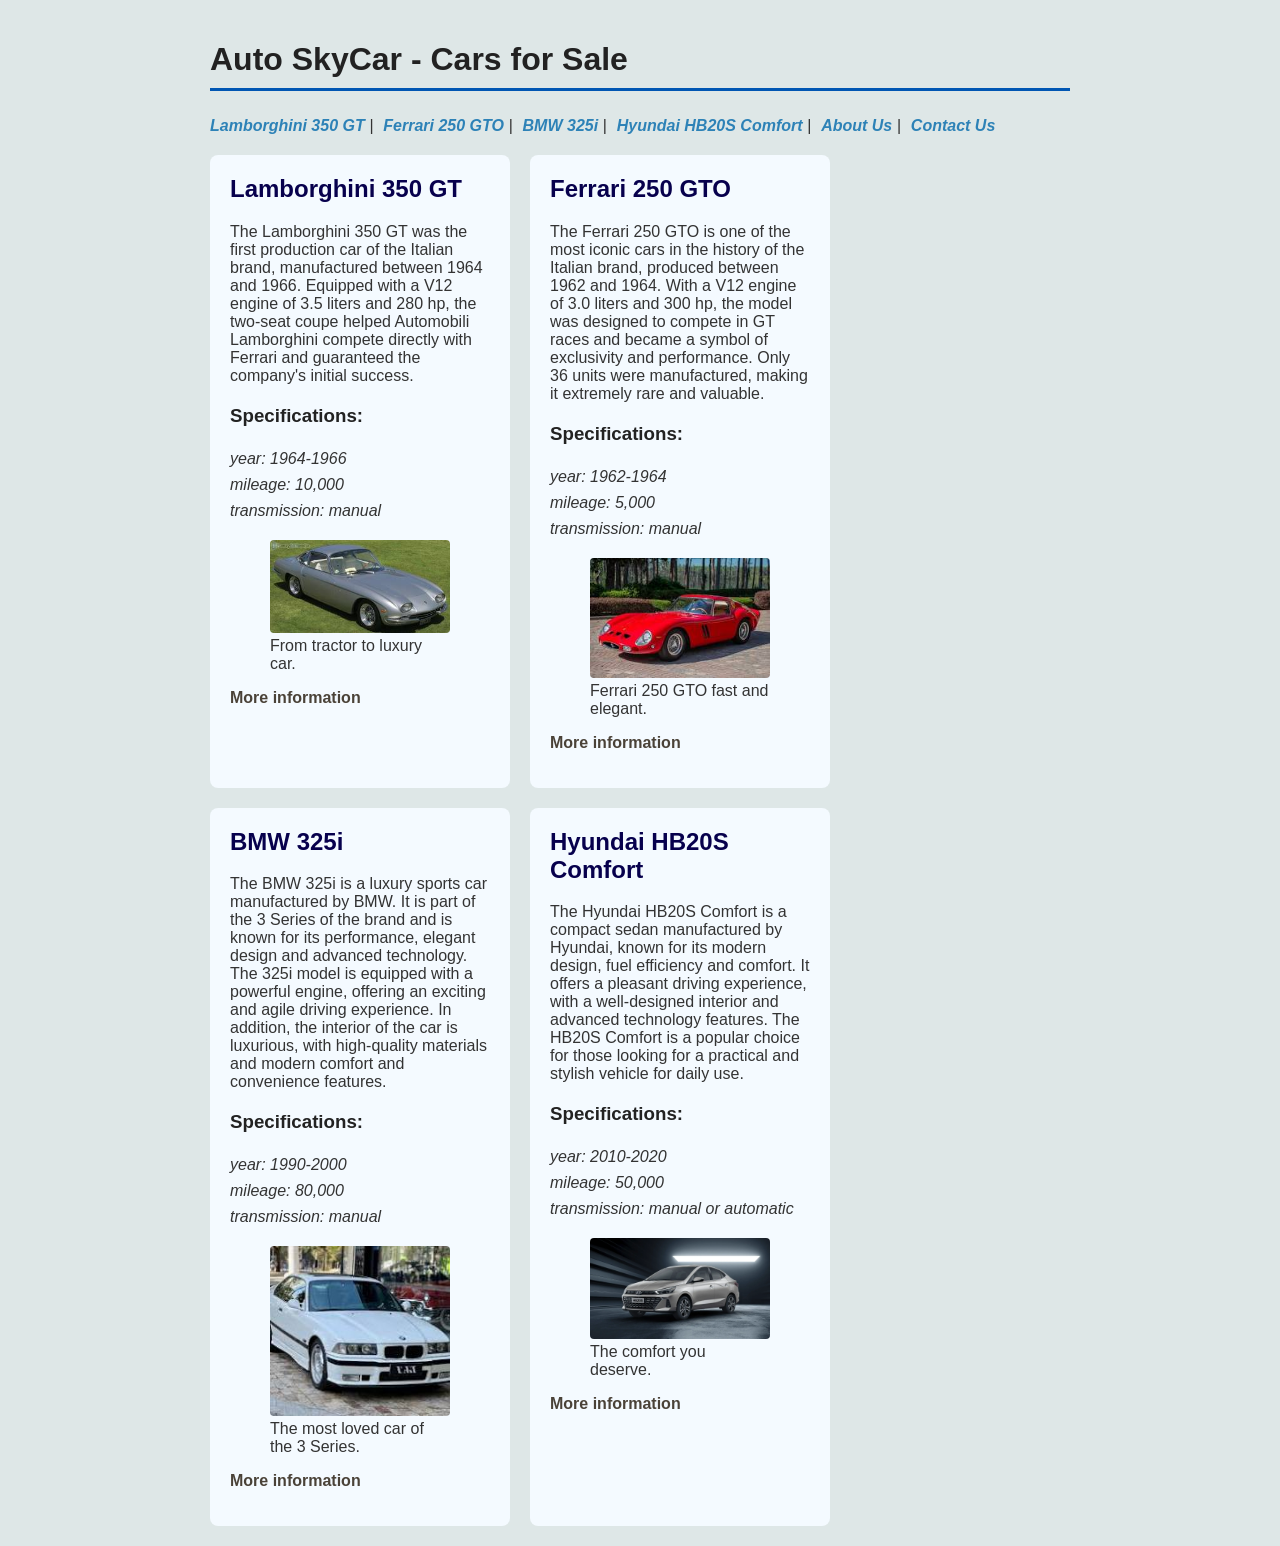
==== index.html @ 1f60baae "Move separator from HTML to CSS" ====
<!doctype html>
<html lang="en">
  <head>
    <meta charset="UTF-8" />
    <meta name="viewport" content="width=device-width, initial-scale=1.0" />
    <title>Auto SkyCar</title>
    <link rel="stylesheet" href="css/style.css" />
  </head>

  <body>
    <h1>Auto SkyCar - Cars for Sale</h1>

    <nav class="navtop">
      <ul>
        <li><a href="#lamborghini">Lamborghini 350 GT</a></li>
        <li><a href="#ferrari">Ferrari 250 GTO</a></li>
        <li><a href="#bmw">BMW 325i </a></li>
        <li><a href="#hyundai">Hyundai HB20S Comfort</a></li>
        <li><a href="about.html">About Us</a></li>
        <li><a href="contact.html">Contact Us</a></li>
      </ul>
    </nav>

    <main>
      <article id="lamborghini">
        <h2>Lamborghini 350 GT</h2>

        <p>
          The Lamborghini 350 GT was the first production car of the Italian
          brand, manufactured between 1964 and 1966. Equipped with a V12 engine
          of 3.5 liters and 280 hp, the two-seat coupe helped Automobili
          Lamborghini compete directly with Ferrari and guaranteed the company's
          initial success.
        </p>

        <h3>Specifications:</h3>
        <ul>
          <li>year: 1964-1966</li>
          <li>mileage: 10,000</li>
          <li>transmission: manual</li>
        </ul>
        <figure>
          <img
            src="images/lamborghini-350gt.jpg"
            alt="Lamborghini 350 GT gray 1964 front view."
          />
          <figcaption>From tractor to luxury car.</figcaption>
        </figure>
        <p>
          <a
            href="https://www.lamborghini.com/en-en/history/350-gt"
            target="_blank"
            >More information</a
          >
        </p>
      </article>

      <article id="ferrari">
        <h2>Ferrari 250 GTO</h2>
        <p>
          The Ferrari 250 GTO is one of the most iconic cars in the history of
          the Italian brand, produced between 1962 and 1964. With a V12 engine
          of 3.0 liters and 300 hp, the model was designed to compete in GT
          races and became a symbol of exclusivity and performance. Only 36
          units were manufactured, making it extremely rare and valuable.
        </p>

        <h3>Specifications:</h3>
        <ul>
          <li>year: 1962-1964</li>
          <li>mileage: 5,000</li>
          <li>transmission: manual</li>
        </ul>
        <figure>
          <img
            src="images/ferrari-250gto.jpg"
            alt="Ferrari 250 GTO 1962 Red front view."
          />
          <figcaption>Ferrari 250 GTO fast and elegant.</figcaption>
        </figure>
        <p>
          <a href="https://www.ferrari.com/en-EN/auto/250-gto" target="_blank"
            >More information</a
          >
        </p>
      </article>

      <article id="bmw">
        <h2>BMW 325i</h2>
        <p>
          The BMW 325i is a luxury sports car manufactured by BMW. It is part of
          the 3 Series of the brand and is known for its performance, elegant
          design and advanced technology. The 325i model is equipped with a
          powerful engine, offering an exciting and agile driving experience. In
          addition, the interior of the car is luxurious, with high-quality
          materials and modern comfort and convenience features.
        </p>

        <h3>Specifications:</h3>
        <ul>
          <li>year: 1990-2000</li>
          <li>mileage: 80,000</li>
          <li>transmission: manual</li>
        </ul>

        <figure>
          <img
            src="images/bmw-325i.jpg"
            alt="BMW 325i 1995 German version white front view."
          />
          <figcaption>The most loved car of the 3 Series.</figcaption>
        </figure>
        <p>
          <a
            href="https://lartbr.com.br/carros-antigos/bmw-m3-1995-versao-alema/"
            target="_blank"
            >More information</a
          >
        </p>
      </article>

      <article id="hyundai">
        <h2>Hyundai HB20S Comfort</h2>
        <p>
          The Hyundai HB20S Comfort is a compact sedan manufactured by Hyundai,
          known for its modern design, fuel efficiency and comfort. It offers a
          pleasant driving experience, with a well-designed interior and
          advanced technology features. The HB20S Comfort is a popular choice
          for those looking for a practical and stylish vehicle for daily use.
        </p>

        <h3>Specifications:</h3>
        <ul>
          <li>year: 2010-2020</li>
          <li>mileage: 50,000</li>
          <li>transmission: manual or automatic</li>
        </ul>
        <figure>
          <img
            src="images/hyundai-hb20s.jpg"
            alt="Hyundai HB20S Comfort silver front view."
          />
          <figcaption>The comfort you deserve.</figcaption>
        </figure>
        <p>
          <a
            href="https://www.hyundai.com.br/veiculos/novo-hyundai-hb20s.html"
            target="_blank"
            >More information</a
          >
        </p>
      </article>
    </main>
  </body>
</html>
---- css/style.css ----
* {
  box-sizing: border-box;
}
body {
  font-family: Arial, Helvetica, sans-serif;
  max-width: 900px;
  margin: 0 auto;
  padding: 20px;
  background-color: #dee7e7;
  color: #333;
}

a[href^="https://"] {
  color: #4a4238;
}

main {
  display: flex;
  flex-flow: row wrap;
  gap: 20px;
}
.main-form {
  display: flex;
  flex-direction: column;
  gap: 10px;
}

article {
  background-color: #f4faff;
  width: 300px;
  padding: 20px;
  border-radius: 8px;
}

img {
  max-width: 100%;
  height: auto;
  border-radius: 4px;
}

h2 {
  color: #07004d;
  margin-top: 0;
}

h3 {
  color: #222;
  margin-top: 20px;
}

ul {
  list-style: none;
  padding-left: 0;
}

h1 {
  color: #222;
  border-bottom: 3px solid #0056b3;
  padding-bottom: 10px;
}

a {
  color: #2d82b7;
  text-decoration: none;
  font-weight: bold;
}

a:hover {
  text-decoration: underline;
}

li {
  padding: 4px 0;
  font-style: italic;
}

nav ul {
  display: flex;
  gap: 10px;
  flex-wrap: wrap;
}

.navtop li:not(:last-child)::after {
  content: " |";
}

form {
  display: flex;
  gap: 10px;
  flex-direction: column;
}
textarea {
  padding: 8px;
  width: 80%;
  height: 100px;
  resize: vertical;
}

.form-input {
  padding: 5px;
  width: 45%;
}

.form-submit {
  padding: 8px;
  cursor: pointer;
  width: 20%;
}
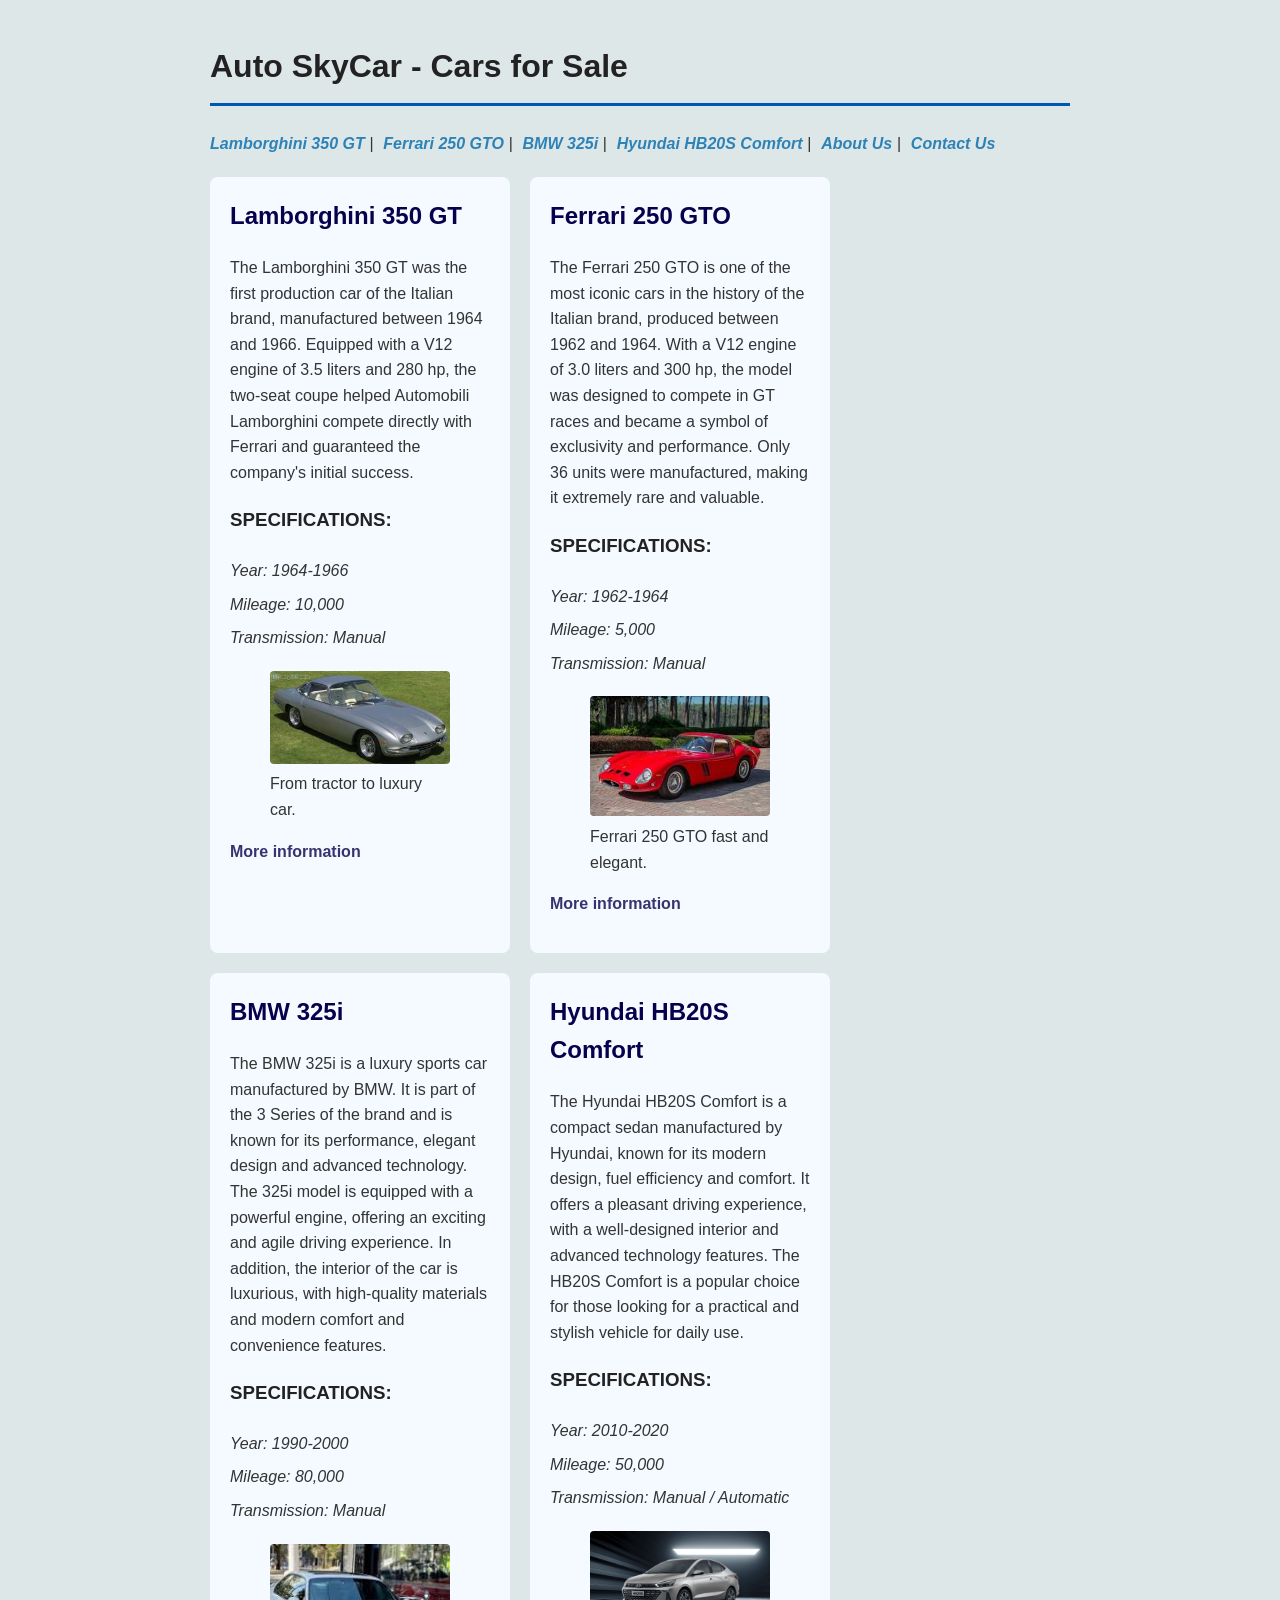
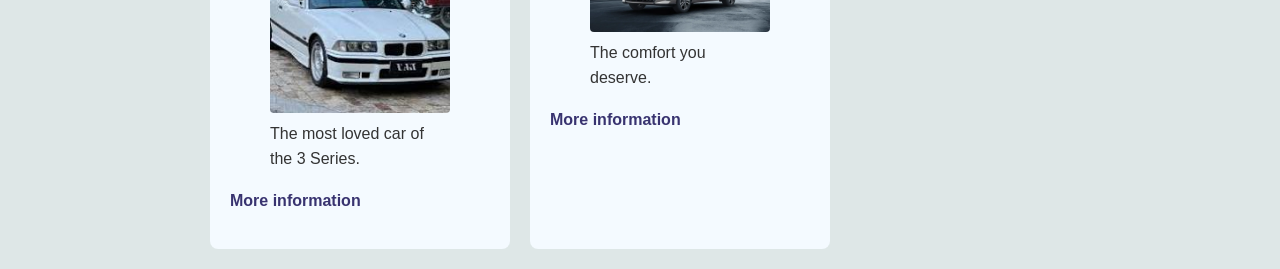
==== commit 71aefdfb: "Improve typography and link colors" ====
--- a/index.html
+++ b/index.html
@@ -34,11 +34,12 @@
         </p>
 
         <h3>Specifications:</h3>
-        <ul>
+        <ul class="specs">
           <li>year: 1964-1966</li>
           <li>mileage: 10,000</li>
           <li>transmission: manual</li>
         </ul>
+
         <figure>
           <img
             src="images/lamborghini-350gt.jpg"
@@ -66,11 +67,12 @@
         </p>
 
         <h3>Specifications:</h3>
-        <ul>
+        <ul class="specs">
           <li>year: 1962-1964</li>
           <li>mileage: 5,000</li>
           <li>transmission: manual</li>
         </ul>
+
         <figure>
           <img
             src="images/ferrari-250gto.jpg"
@@ -97,7 +99,7 @@
         </p>
 
         <h3>Specifications:</h3>
-        <ul>
+        <ul class="specs">
           <li>year: 1990-2000</li>
           <li>mileage: 80,000</li>
           <li>transmission: manual</li>
@@ -130,11 +132,12 @@
         </p>
 
         <h3>Specifications:</h3>
-        <ul>
+        <ul class="specs">
           <li>year: 2010-2020</li>
           <li>mileage: 50,000</li>
-          <li>transmission: manual or automatic</li>
+          <li>transmission: manual / automatic</li>
         </ul>
+
         <figure>
           <img
             src="images/hyundai-hb20s.jpg"
--- a/css/style.css
+++ b/css/style.css
@@ -6,12 +6,13 @@
   max-width: 900px;
   margin: 0 auto;
   padding: 20px;
+  line-height: 1.6;
   background-color: #dee7e7;
   color: #333;
 }
 
 a[href^="https://"] {
-  color: #4a4238;
+  color: #383370;
 }
 
 main {
@@ -32,6 +33,10 @@
   border-radius: 8px;
 }
 
+.specs {
+  text-transform: capitalize;
+}
+
 img {
   max-width: 100%;
   height: auto;
@@ -46,6 +51,7 @@
 h3 {
   color: #222;
   margin-top: 20px;
+  text-transform: uppercase;
 }
 
 ul {
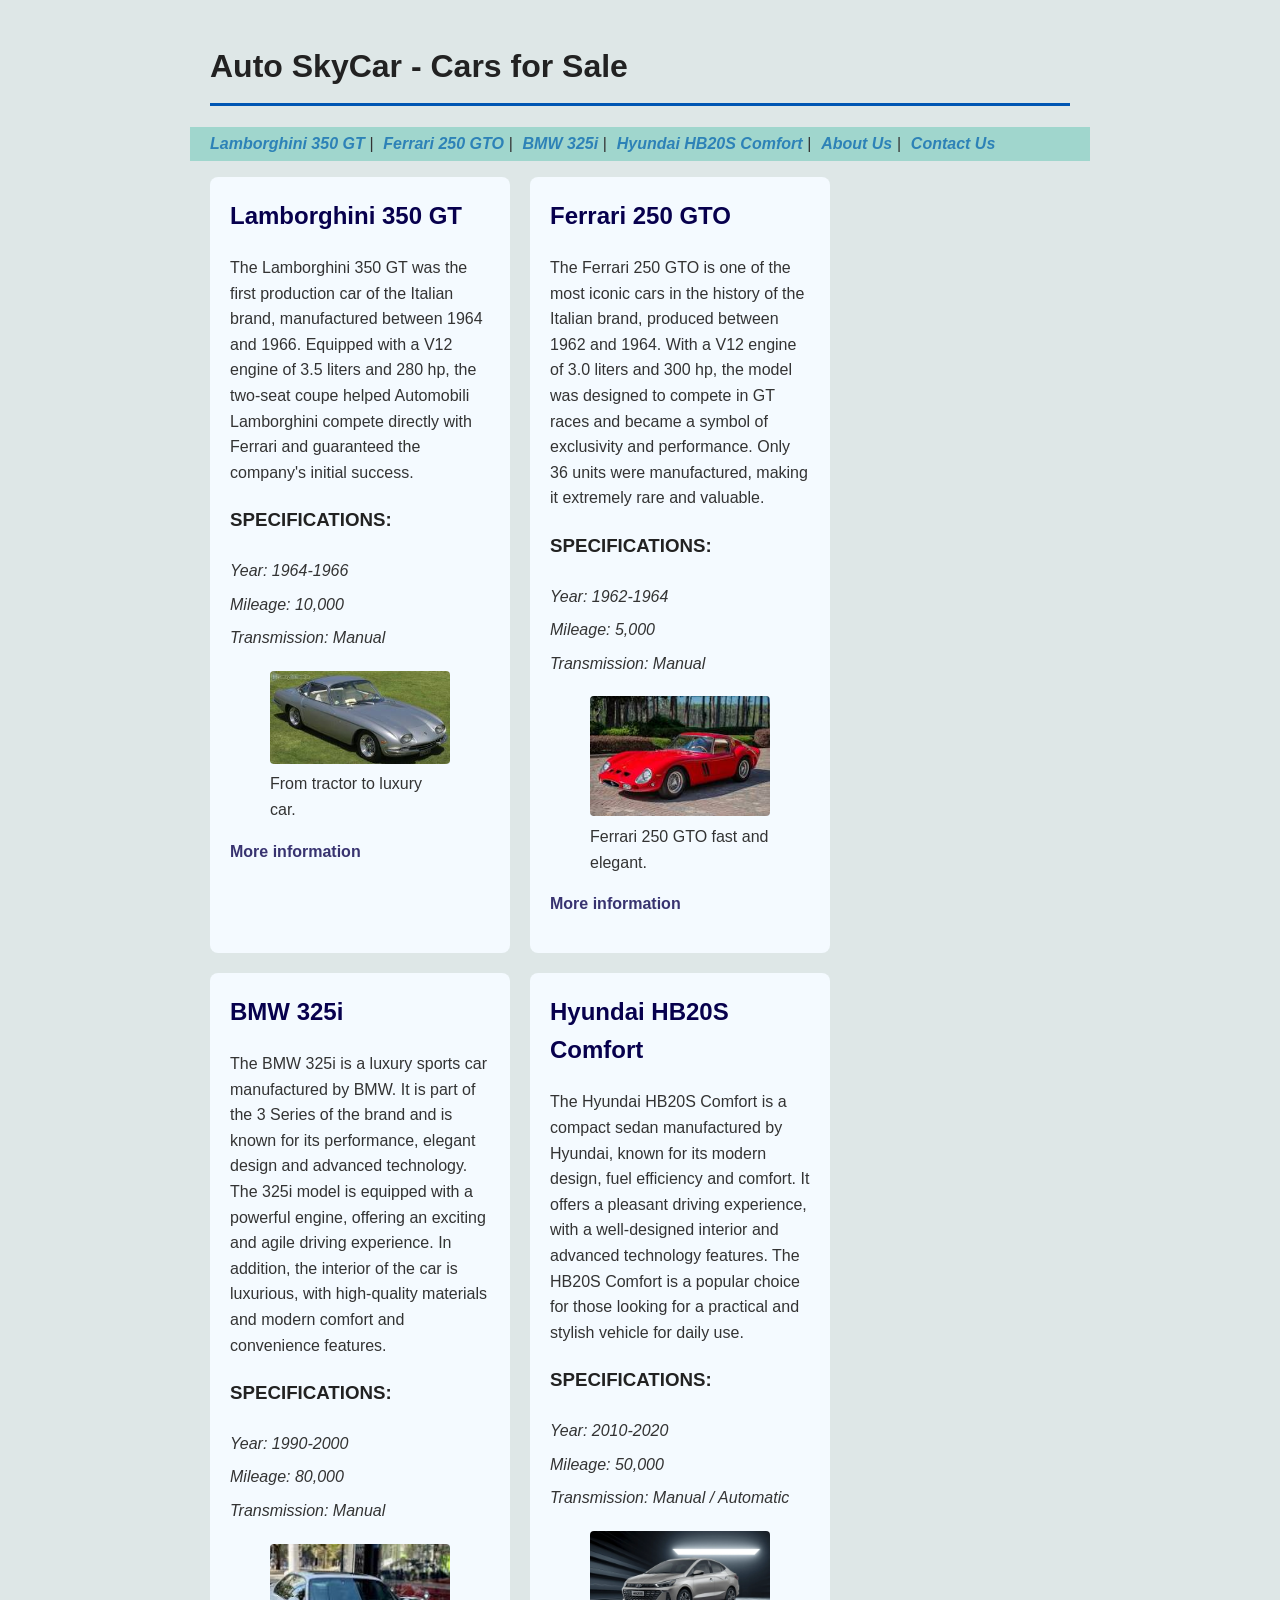
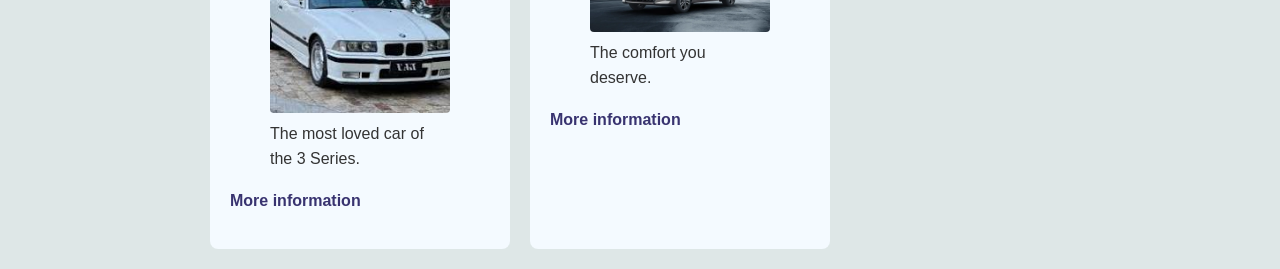
==== commit 4e457945: "Align cards with flexbox" ====
--- a/index.html
+++ b/index.html
@@ -21,7 +21,7 @@
       </ul>
     </nav>
 
-    <main>
+    <main id="home">
       <article id="lamborghini">
         <h2>Lamborghini 350 GT</h2>
 
--- a/css/style.css
+++ b/css/style.css
@@ -15,11 +15,14 @@
   color: #383370;
 }
 
-main {
+main#home {
   display: flex;
   flex-flow: row wrap;
+  align-items: stretch;
+  justify-content: flex-start;
   gap: 20px;
 }
+
 .main-form {
   display: flex;
   flex-direction: column;
@@ -89,6 +92,13 @@
 .navtop li:not(:last-child)::after {
   content: " |";
 }
+.navtop {
+  position: sticky;
+  top: 0;
+  background-color: #a0d6cd;
+  margin: 0 -20px;
+  padding: 0 20px;
+}
 
 form {
   display: flex;
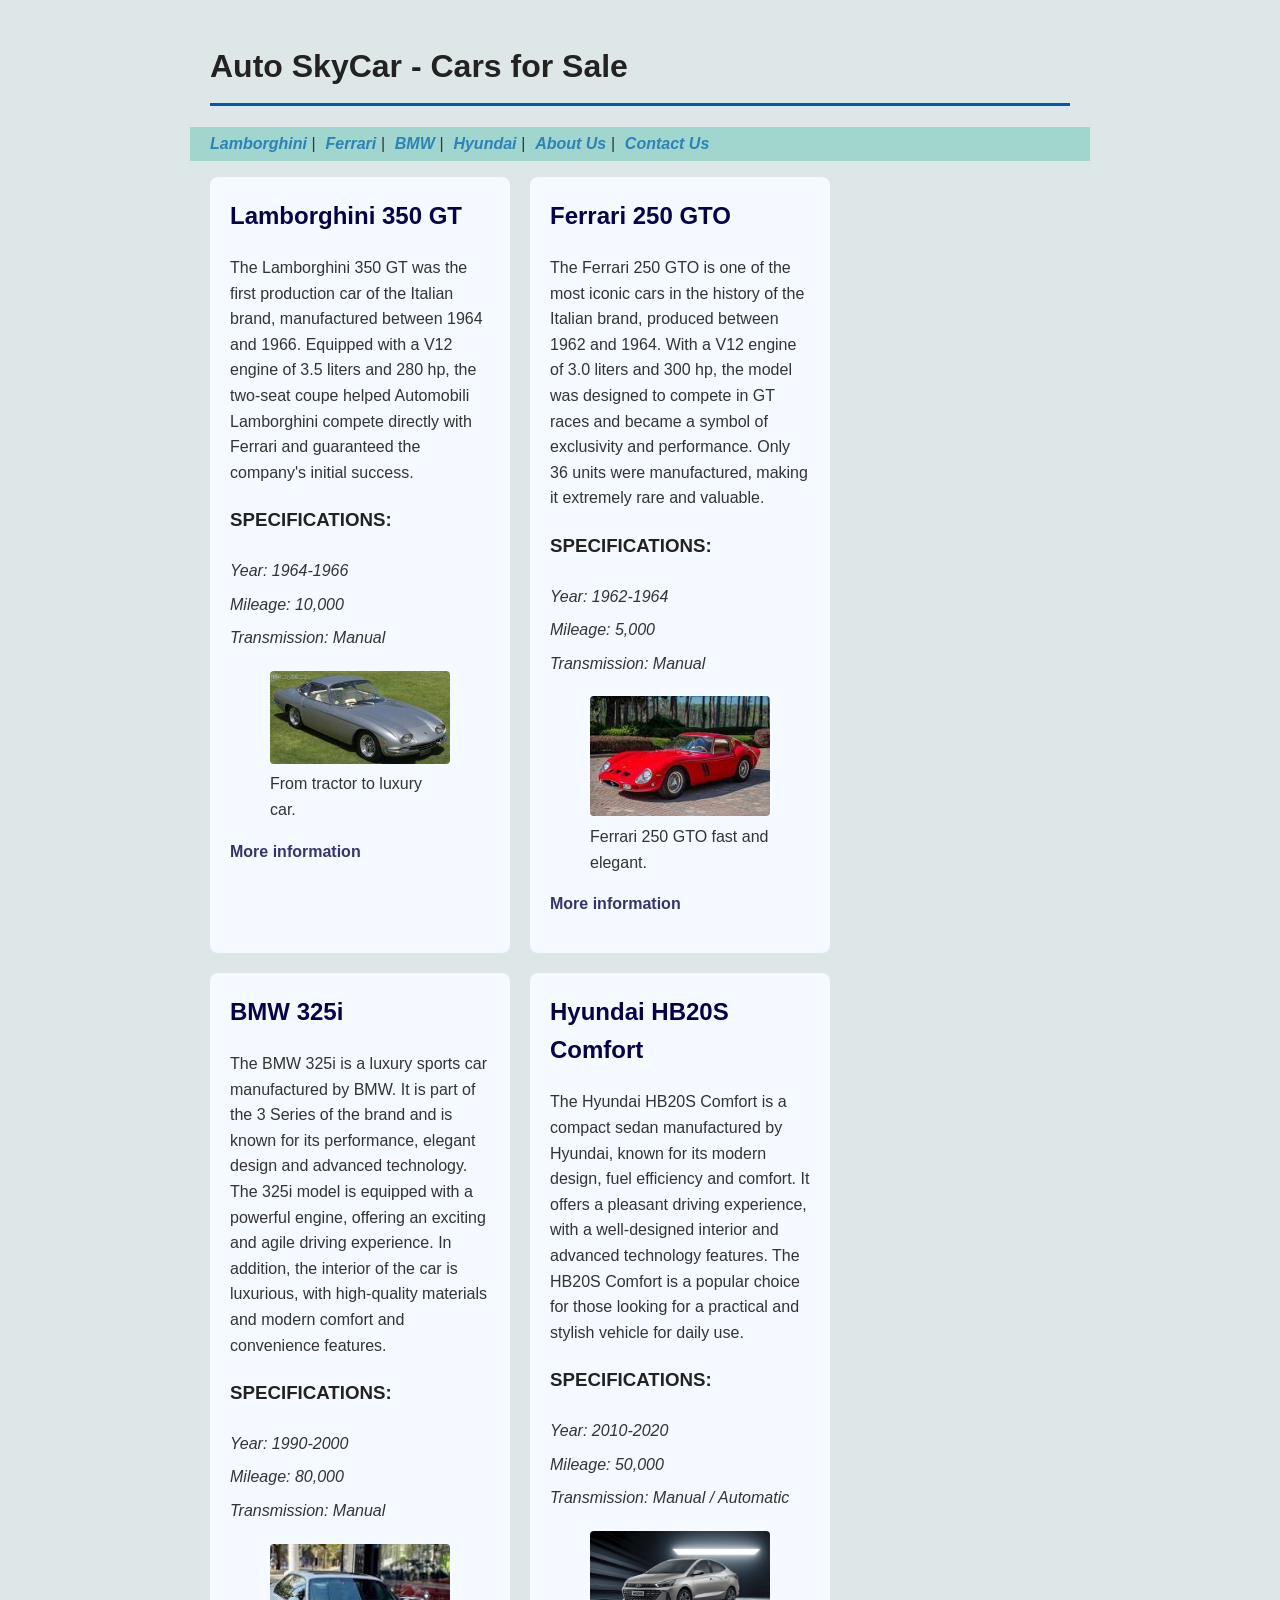
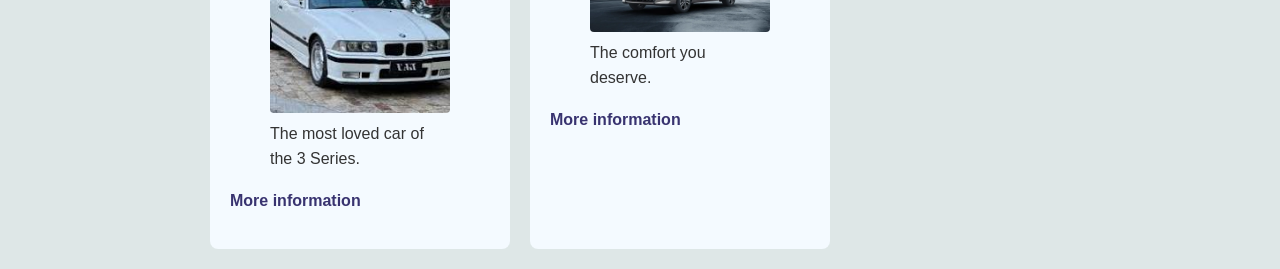
==== commit e7208079: "Shorten nav link labels" ====
--- a/index.html
+++ b/index.html
@@ -12,10 +12,10 @@
 
     <nav class="navtop">
       <ul>
-        <li><a href="#lamborghini">Lamborghini 350 GT</a></li>
-        <li><a href="#ferrari">Ferrari 250 GTO</a></li>
-        <li><a href="#bmw">BMW 325i </a></li>
-        <li><a href="#hyundai">Hyundai HB20S Comfort</a></li>
+        <li><a href="#lamborghini">Lamborghini</a></li>
+        <li><a href="#ferrari">Ferrari</a></li>
+        <li><a href="#bmw">BMW</a></li>
+        <li><a href="#hyundai">Hyundai</a></li>
         <li><a href="about.html">About Us</a></li>
         <li><a href="contact.html">Contact Us</a></li>
       </ul>
--- a/css/style.css
+++ b/css/style.css
@@ -26,7 +26,11 @@
 .main-form {
   display: flex;
   flex-direction: column;
-  gap: 10px;
+  align-items: center;
+  background-color: #f4faff;
+  border-radius: 8px;
+  padding: 0;
+  margin: 0;
 }
 
 article {
@@ -55,6 +59,13 @@
   color: #222;
   margin-top: 20px;
   text-transform: uppercase;
+}
+
+h3.form-title {
+  text-align: center;
+  margin-top: 0;
+  padding-top: 20px;
+  font-family: "Times New Roman", Times, serif;
 }
 
 ul {
@@ -103,6 +114,8 @@
 form {
   display: flex;
   gap: 10px;
+  width: 100%;
+  max-width: 400px;
   flex-direction: column;
 }
 textarea {
@@ -112,13 +125,48 @@
   resize: vertical;
 }
 
-.form-input {
-  padding: 5px;
-  width: 45%;
+input[type="text"],
+input[type="email"] {
+  font-size: 14px;
+  border-radius: 4px;
+  border: 1px solid #ccc;
+  padding: 6px;
+  width: 100%;
+  transition: 0.3s;
+}
+
+input:focus,
+textarea:focus {
+  outline: none;
+  border-color: #0056b3;
+  box-shadow: 0 0 5px rgba(0, 86, 179, 0.5);
+}
+
+.form-message {
+  padding: 8px;
+  width: 100%;
+  height: 100px;
+  resize: vertical;
+  border-radius: 4px;
+  border: 1px solid #ccc;
 }
 
 .form-submit {
-  padding: 8px;
+  color: white;
+  font-size: 14px;
+  padding: 5px;
   cursor: pointer;
-  width: 20%;
+  width: 35%;
+  border-radius: 4px;
+  border: 1px solid #ccc;
+  background-color: #2a83e2;
+  transition: 0.3s;
 }
+
+.form-submit:hover {
+  background-color: #0056b3;
+}
+
+input:user-invalid {
+  border: 2px solid red;
+}
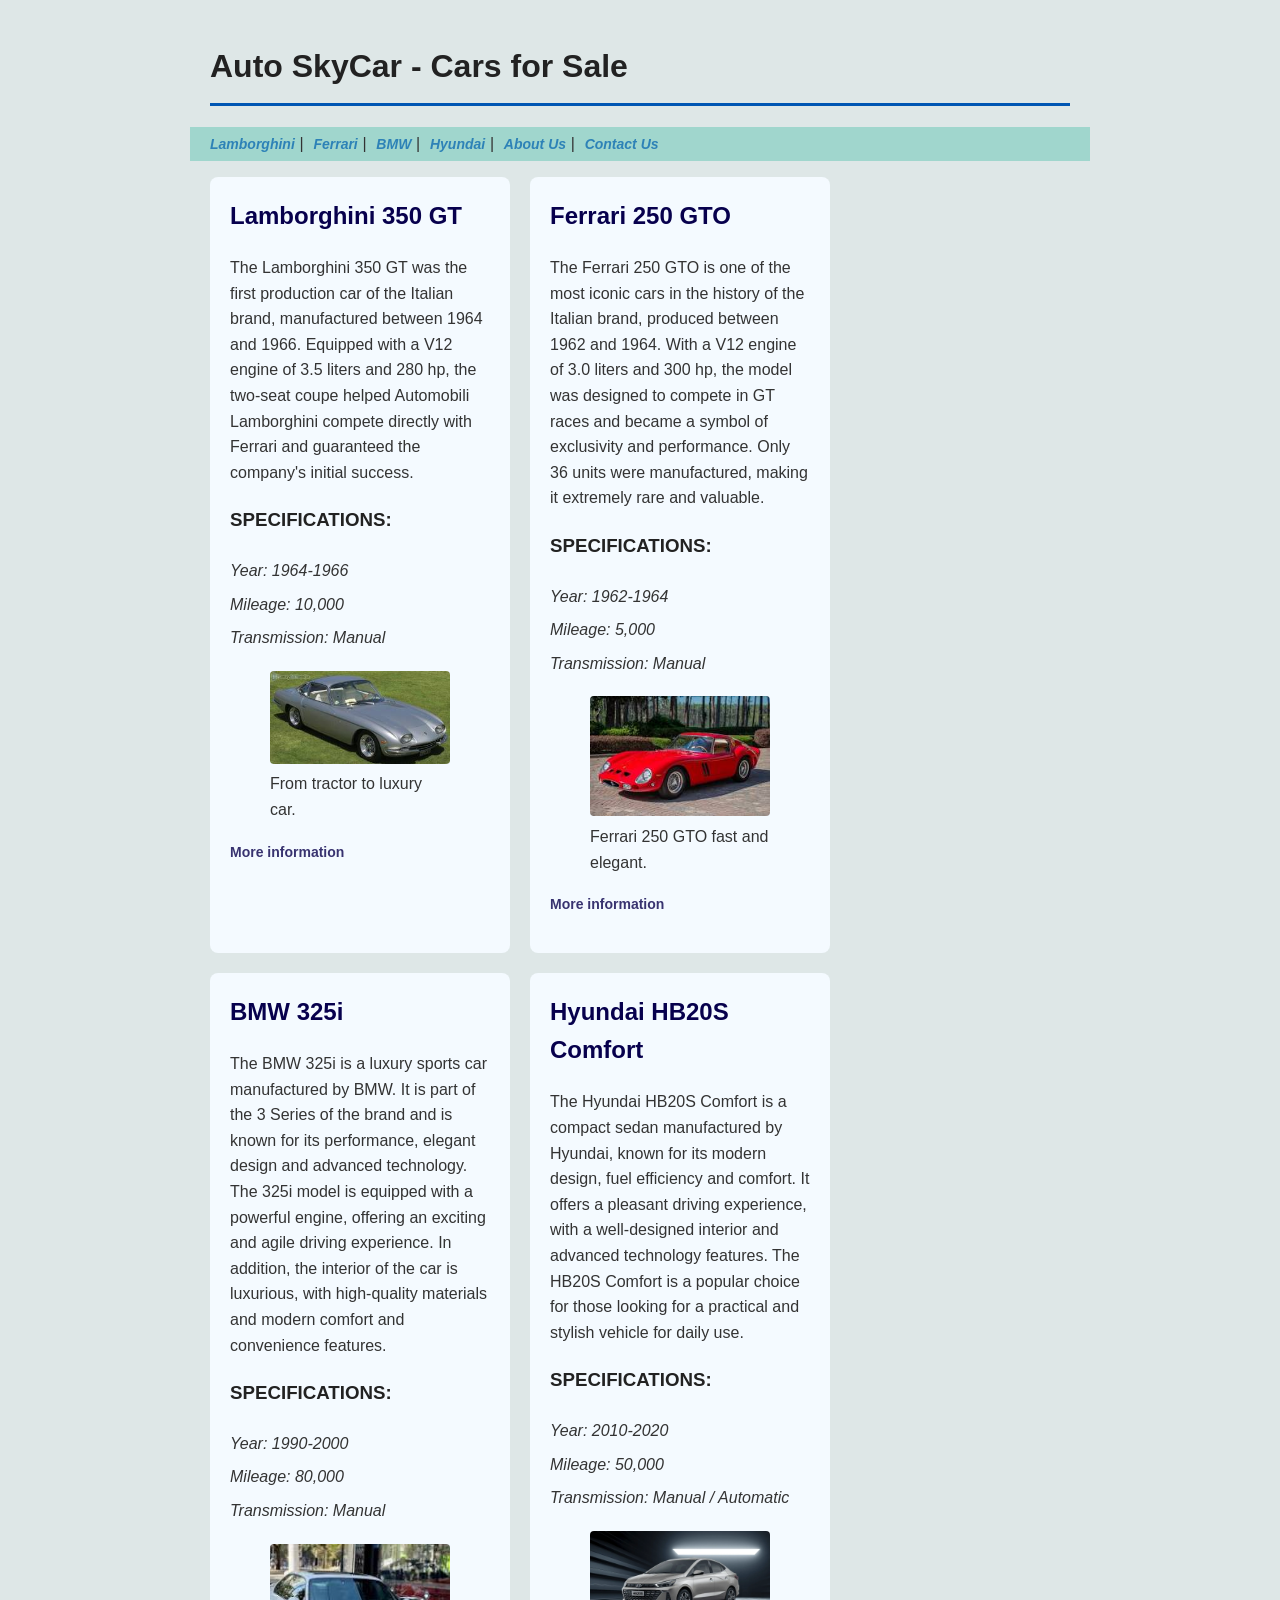
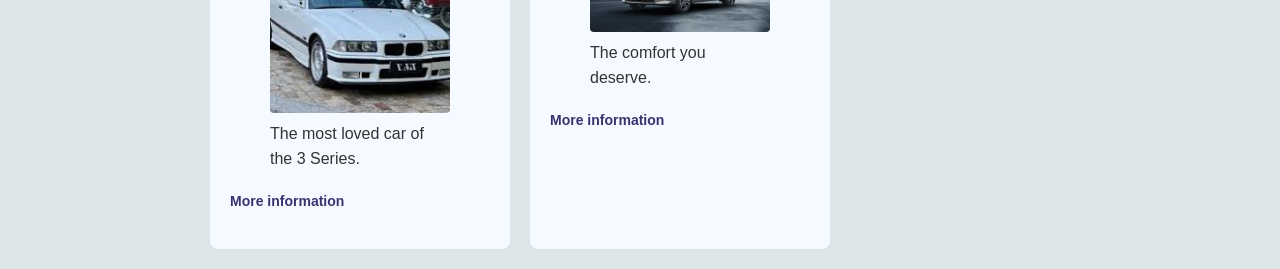
==== commit d88a2d96: "Reorganize CSS into sections and rename card selector" ====
--- a/index.html
+++ b/index.html
@@ -22,7 +22,7 @@
     </nav>
 
     <main id="home">
-      <article id="lamborghini">
+      <article class="car-card" id="lamborghini">
         <h2>Lamborghini 350 GT</h2>
 
         <p>
@@ -56,7 +56,7 @@
         </p>
       </article>
 
-      <article id="ferrari">
+      <article class="car-card" id="ferrari">
         <h2>Ferrari 250 GTO</h2>
         <p>
           The Ferrari 250 GTO is one of the most iconic cars in the history of
@@ -87,7 +87,7 @@
         </p>
       </article>
 
-      <article id="bmw">
+      <article class="car-card" id="bmw">
         <h2>BMW 325i</h2>
         <p>
           The BMW 325i is a luxury sports car manufactured by BMW. It is part of
@@ -121,7 +121,7 @@
         </p>
       </article>
 
-      <article id="hyundai">
+      <article class="car-card" id="hyundai">
         <h2>Hyundai HB20S Comfort</h2>
         <p>
           The Hyundai HB20S Comfort is a compact sedan manufactured by Hyundai,
--- a/css/style.css
+++ b/css/style.css
@@ -1,3 +1,4 @@
+/* ===== Base ===== */
 * {
   box-sizing: border-box;
 }
@@ -10,11 +11,57 @@
   background-color: #dee7e7;
   color: #333;
 }
+/* ===== Typography ===== */
+
+a {
+  color: #2d82b7;
+  text-decoration: none;
+  font-weight: bold;
+  font-size: 14px;
+}
 
 a[href^="https://"] {
   color: #383370;
 }
 
+a:hover {
+  text-decoration: underline;
+}
+
+h1 {
+  color: #222;
+  border-bottom: 3px solid #0056b3;
+  padding-bottom: 10px;
+}
+
+h2 {
+  color: #07004d;
+  margin-top: 0;
+}
+
+h3 {
+  color: #222;
+  margin-top: 20px;
+  text-transform: uppercase;
+}
+
+ul {
+  list-style: none;
+  padding-left: 0;
+}
+
+img {
+  max-width: 100%;
+  height: auto;
+  border-radius: 4px;
+}
+
+li {
+  padding: 4px 0;
+  font-style: italic;
+}
+
+/* ===== Layout ===== */
 main#home {
   display: flex;
   flex-flow: row wrap;
@@ -32,8 +79,30 @@
   padding: 0;
   margin: 0;
 }
+/* ===== Components ===== */
 
-article {
+/* --- Nav --- */
+.navtop {
+  position: sticky;
+  top: 0;
+  background-color: #a0d6cd;
+  margin: 0 -20px;
+  padding: 0 20px;
+}
+
+.navtop li:not(:last-child)::after {
+  content: " |";
+}
+
+.navtop ul {
+  display: flex;
+  gap: 10px;
+  flex-wrap: wrap;
+}
+
+/* --- Car card --- */
+
+.car-card {
   background-color: #f4faff;
   width: 300px;
   padding: 20px;
@@ -44,72 +113,7 @@
   text-transform: capitalize;
 }
 
-img {
-  max-width: 100%;
-  height: auto;
-  border-radius: 4px;
-}
-
-h2 {
-  color: #07004d;
-  margin-top: 0;
-}
-
-h3 {
-  color: #222;
-  margin-top: 20px;
-  text-transform: uppercase;
-}
-
-h3.form-title {
-  text-align: center;
-  margin-top: 0;
-  padding-top: 20px;
-  font-family: "Times New Roman", Times, serif;
-}
-
-ul {
-  list-style: none;
-  padding-left: 0;
-}
-
-h1 {
-  color: #222;
-  border-bottom: 3px solid #0056b3;
-  padding-bottom: 10px;
-}
-
-a {
-  color: #2d82b7;
-  text-decoration: none;
-  font-weight: bold;
-}
-
-a:hover {
-  text-decoration: underline;
-}
-
-li {
-  padding: 4px 0;
-  font-style: italic;
-}
-
-nav ul {
-  display: flex;
-  gap: 10px;
-  flex-wrap: wrap;
-}
-
-.navtop li:not(:last-child)::after {
-  content: " |";
-}
-.navtop {
-  position: sticky;
-  top: 0;
-  background-color: #a0d6cd;
-  margin: 0 -20px;
-  padding: 0 20px;
-}
+/* --- Form --- */
 
 form {
   display: flex;
@@ -118,11 +122,12 @@
   max-width: 400px;
   flex-direction: column;
 }
-textarea {
-  padding: 8px;
-  width: 80%;
-  height: 100px;
-  resize: vertical;
+
+h3.form-title {
+  text-align: center;
+  margin-top: 0;
+  padding-top: 20px;
+  font-family: "Times New Roman", Times, serif;
 }
 
 input[type="text"],
@@ -142,10 +147,14 @@
   box-shadow: 0 0 5px rgba(0, 86, 179, 0.5);
 }
 
+input:user-invalid {
+  border: 2px solid red;
+}
+
 .form-message {
   padding: 8px;
   width: 100%;
-  height: 100px;
+  min-height: 150px;
   resize: vertical;
   border-radius: 4px;
   border: 1px solid #ccc;
@@ -167,6 +176,10 @@
   background-color: #0056b3;
 }
 
-input:user-invalid {
-  border: 2px solid red;
+/* ===== Media ===== */
+@media (max-width: 576px) {
+  .form-description {
+    font-size: 12px;
+    padding: 0 10px;
+  }
 }
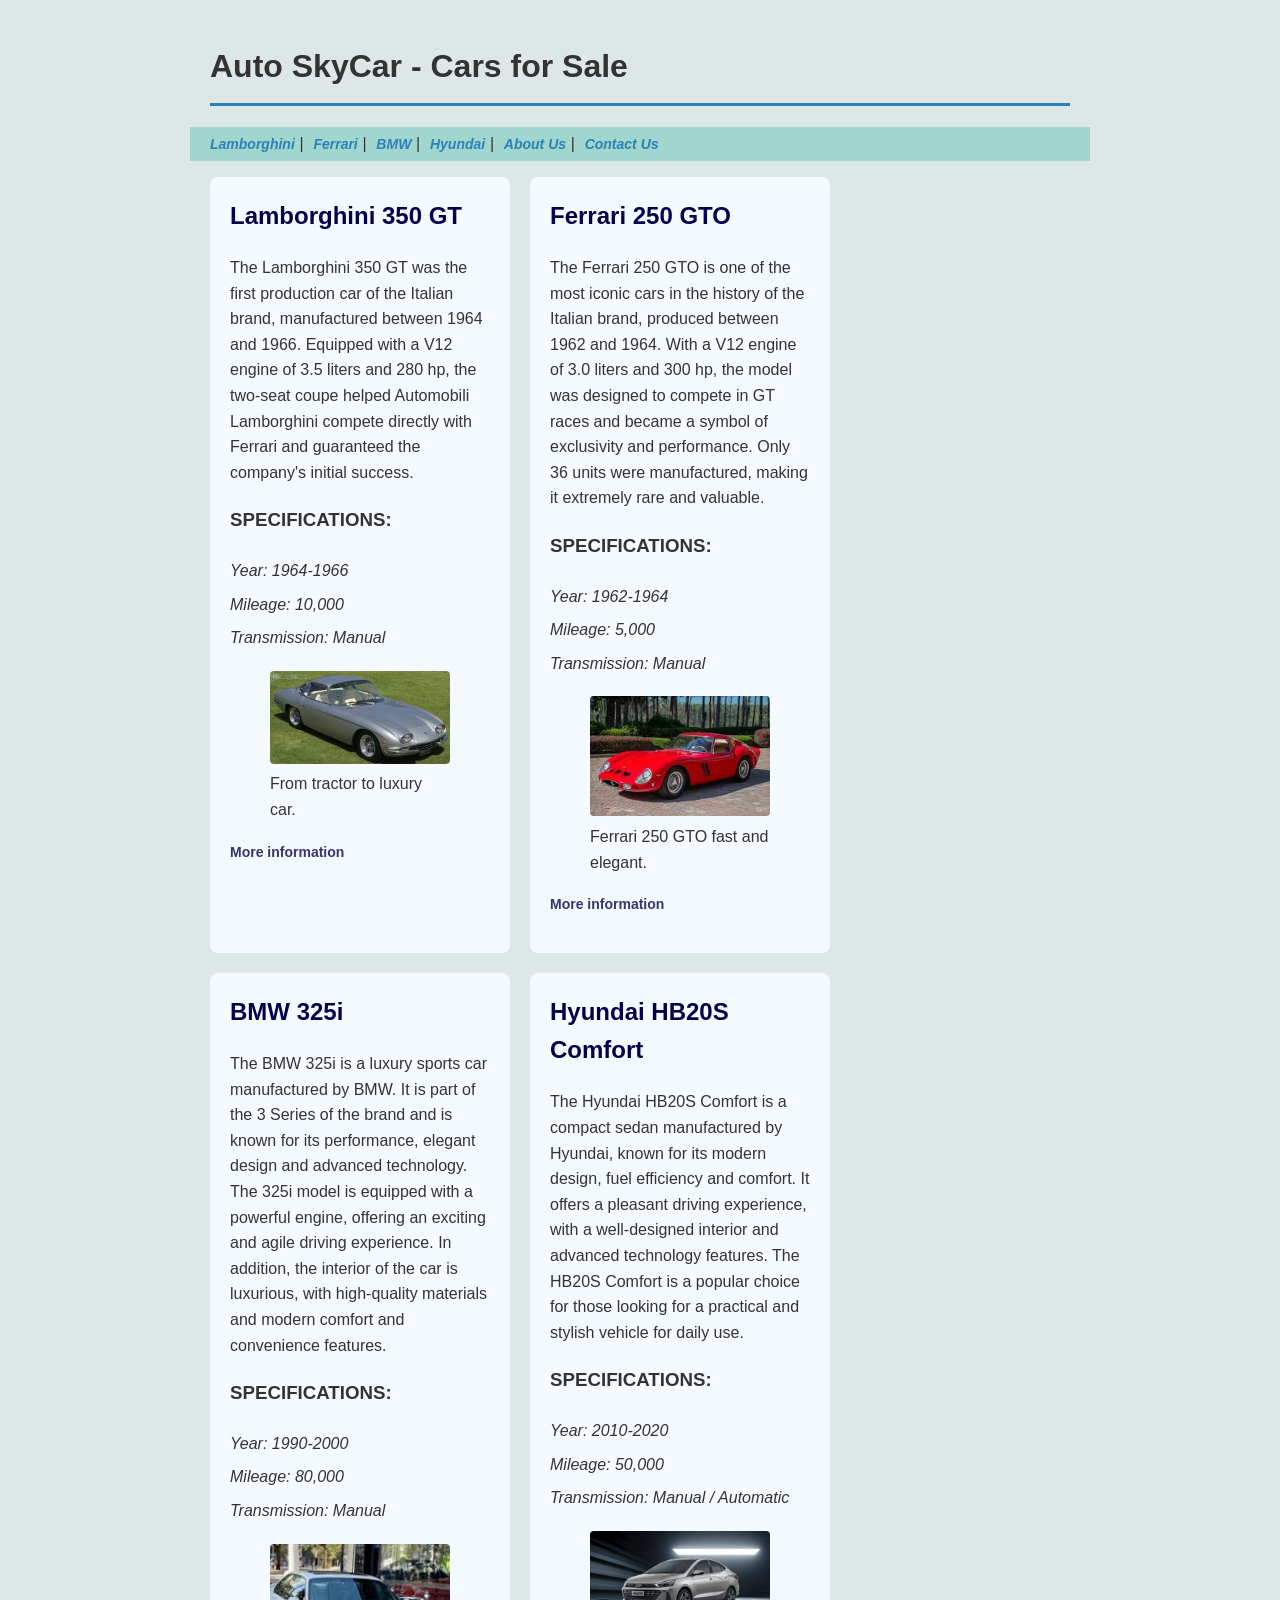
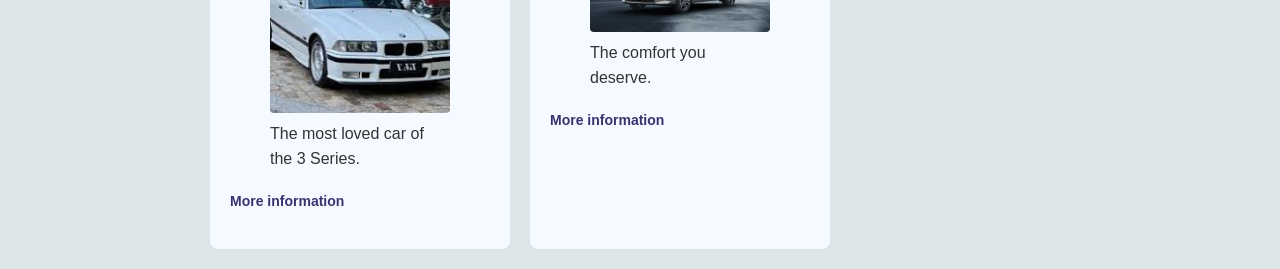
==== commit 8fe4781b: "Add favicon to pages" ====
--- a/index.html
+++ b/index.html
@@ -4,7 +4,12 @@
     <meta charset="UTF-8" />
     <meta name="viewport" content="width=device-width, initial-scale=1.0" />
     <title>Auto SkyCar</title>
+    <meta
+      name="description"
+      content="Car catalog with three classic cars and one modern car"
+    />
     <link rel="stylesheet" href="css/style.css" />
+    <link rel="icon" href="images/icon-truck.png" type="image/png" />
   </head>
 
   <body>
--- a/css/style.css
+++ b/css/style.css
@@ -2,26 +2,36 @@
 * {
   box-sizing: border-box;
 }
+:root {
+  --primary-color: #2d82b7;
+  --secondary-color: #383370;
+  --surface-color: #f4faff;
+  --accent-color: #0056b3;
+  --border-color: #ccc;
+  --background-color: #dee7e7;
+  --text-color: #333;
+  --font-family: Arial, Helvetica, sans-serif;
+}
 body {
-  font-family: Arial, Helvetica, sans-serif;
+  font-family: var(--font-family);
   max-width: 900px;
   margin: 0 auto;
   padding: 20px;
   line-height: 1.6;
-  background-color: #dee7e7;
-  color: #333;
+  background-color: var(--background-color);
+  color: var(--text-color);
 }
 /* ===== Typography ===== */
 
 a {
-  color: #2d82b7;
+  color: var(--primary-color);
   text-decoration: none;
   font-weight: bold;
   font-size: 14px;
 }
 
 a[href^="https://"] {
-  color: #383370;
+  color: var(--secondary-color);
 }
 
 a:hover {
@@ -29,8 +39,8 @@
 }
 
 h1 {
-  color: #222;
-  border-bottom: 3px solid #0056b3;
+  color: var(--text-color);
+  border-bottom: 3px solid var(--primary-color);
   padding-bottom: 10px;
 }
 
@@ -40,7 +50,7 @@
 }
 
 h3 {
-  color: #222;
+  color: var(--text-color);
   margin-top: 20px;
   text-transform: uppercase;
 }
@@ -74,7 +84,7 @@
   display: flex;
   flex-direction: column;
   align-items: center;
-  background-color: #f4faff;
+  background-color: var(--surface-color);
   border-radius: 8px;
   padding: 0;
   margin: 0;
@@ -103,7 +113,7 @@
 /* --- Car card --- */
 
 .car-card {
-  background-color: #f4faff;
+  background-color: var(--surface-color);
   width: 300px;
   padding: 20px;
   border-radius: 8px;
@@ -123,7 +133,7 @@
   flex-direction: column;
 }
 
-h3.form-title {
+h2.form-title {
   text-align: center;
   margin-top: 0;
   padding-top: 20px;
@@ -134,7 +144,7 @@
 input[type="email"] {
   font-size: 14px;
   border-radius: 4px;
-  border: 1px solid #ccc;
+  border: 1px solid var(--border-color);
   padding: 6px;
   width: 100%;
   transition: 0.3s;
@@ -143,7 +153,7 @@
 input:focus,
 textarea:focus {
   outline: none;
-  border-color: #0056b3;
+  border-color: var(--accent-color);
   box-shadow: 0 0 5px rgba(0, 86, 179, 0.5);
 }
 
@@ -157,7 +167,7 @@
   min-height: 150px;
   resize: vertical;
   border-radius: 4px;
-  border: 1px solid #ccc;
+  border: 1px solid var(--border-color);
 }
 
 .form-submit {
@@ -167,13 +177,13 @@
   cursor: pointer;
   width: 35%;
   border-radius: 4px;
-  border: 1px solid #ccc;
+  border: 1px solid var(--border-color);
   background-color: #2a83e2;
   transition: 0.3s;
 }
 
 .form-submit:hover {
-  background-color: #0056b3;
+  background-color: var(--accent-color);
 }
 
 /* ===== Media ===== */
